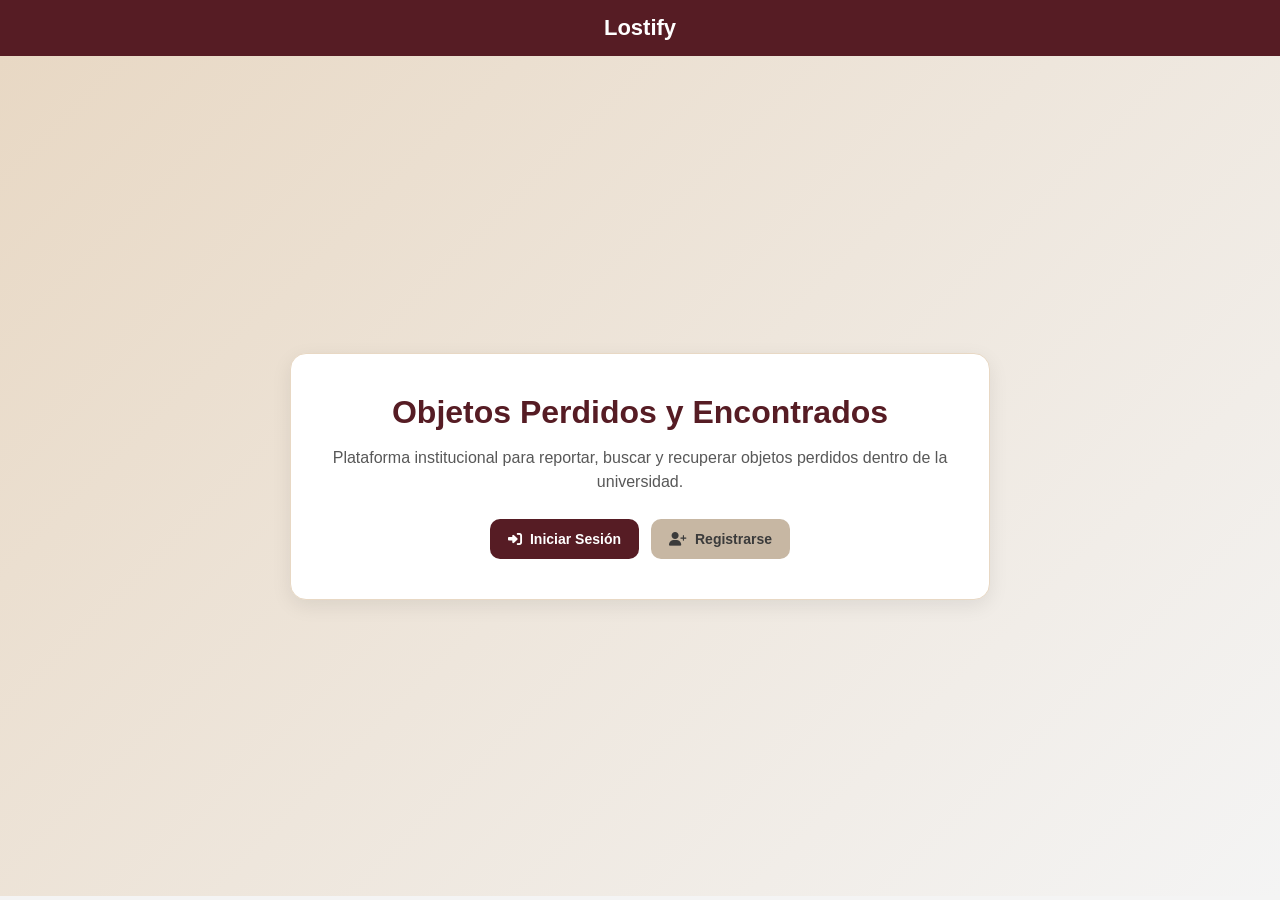
==== index.html @ 6dc7399c "Agregar frontend completo" ====
<!DOCTYPE html>
<html lang="es">
<head>
    <meta charset="UTF-8">
    <meta name="viewport" content="width=device-width, initial-scale=1.0">
    <title>Lostify</title>

    <link rel="stylesheet" href="assets/css/main.css">
    <link rel="stylesheet" href="https://cdnjs.cloudflare.com/ajax/libs/font-awesome/6.5.1/css/all.min.css">
</head>
<body>

    <header class="main-header">
         <div class="user-info"></div>
        <div class="logo">Lostify</div>
        <div class="user-info"></div>
    </header>

    <main class="hero">

        <div class="hero-content">

            <h1>Objetos Perdidos y Encontrados</h1>

            <p>
                Plataforma institucional para reportar,
                buscar y recuperar objetos perdidos
                dentro de la universidad.
            </p>

            <div class="hero-buttons">

                <a href="pages/login.html" class="btn-guardar">
                    <i class="fa-solid fa-right-to-bracket"></i>
                    Iniciar Sesión
                </a>

                <a href="pages/register.html" class="btn-cancelar">
                    <i class="fa-solid fa-user-plus"></i>
                    Registrarse
                </a>

            </div>

        </div>

    </main>

</body>
</html>
---- assets/css/main.css ----
:root {
    --wine: #561c24;
    --brown-red: #6d2932;
    --beige: #c7b7a3;
    --cream: #e8d8c4;
    --white: #ffffff;
    --text: #3b3b3b;
    --gray-light: #f4f4f4;
}

/* =========================
   RESET
========================= */
* {
    margin: 0;
    padding: 0;
    box-sizing: border-box;
    font-family: Arial, Helvetica, sans-serif;
}

body {
    background: var(--gray-light);
    color: var(--text);
}

/* =========================
   HEADER
========================= */
.main-header {
    background: var(--wine);
    color: var(--white);
    padding: 15px 25px;
    display: flex;
    align-items: center;
    justify-content: space-between;
    position: sticky;
    top: 0;
    z-index: 1000;
}

.logo {
    font-size: 22px;
    font-weight: bold;
}

/* =========================
   HERO
========================= */
.hero {
    height: calc(100vh - 60px);
    display: flex;
    align-items: center;
    justify-content: center;
    padding: 20px;
    background: linear-gradient(
        135deg,
        var(--cream),
        var(--gray-light)
    );
}

.hero-content {
    max-width: 700px;
    text-align: center;
    background: var(--white);
    padding: 40px 30px;
    border-radius: 16px;
    border: 1px solid var(--cream);
    box-shadow: 0 6px 20px rgba(0,0,0,0.08);
    animation: fadeIn 0.6s ease-in-out;
}

.hero-content h1 {
    font-size: 32px;
    color: var(--wine);
    margin-bottom: 15px;
}

.hero-content p {
    font-size: 16px;
    line-height: 1.5;
    color: var(--text);
    opacity: 0.85;
    margin-bottom: 25px;
}

/* =========================
   BOTONES HERO
========================= */
.hero-buttons {
    display: flex;
    gap: 12px;
    justify-content: center;
    flex-wrap: wrap;
}

/* Reutilizando estilos que ya tienes */
.btn-guardar,
.btn-cancelar {
    display: inline-flex;
    align-items: center;
    gap: 8px;
    padding: 12px 18px;
    border-radius: 10px;
    text-decoration: none;
    font-weight: bold;
    transition: 0.3s;
    font-size: 14px;
}

/* Botón principal */
.btn-guardar {
    background: var(--wine);
    color: var(--white);
    border: none;
}

.btn-guardar:hover {
    background: var(--brown-red);
    transform: translateY(-2px);
}

/* Botón secundario */
.btn-cancelar {
    background: var(--beige);
    color: var(--text);
}

.btn-cancelar:hover {
    background: var(--cream);
    transform: translateY(-2px);
}

/* =========================
   ANIMACIÓN
========================= */
@keyframes fadeIn {
    from {
        opacity: 0;
        transform: translateY(20px);
    }
    to {
        opacity: 1;
        transform: translateY(0);
    }
}

/* =========================
   RESPONSIVE
========================= */
@media (max-width: 768px) {
    .hero-content {
        padding: 30px 20px;
    }

    .hero-content h1 {
        font-size: 24px;
    }

    .hero-buttons {
        flex-direction: column;
    }
}
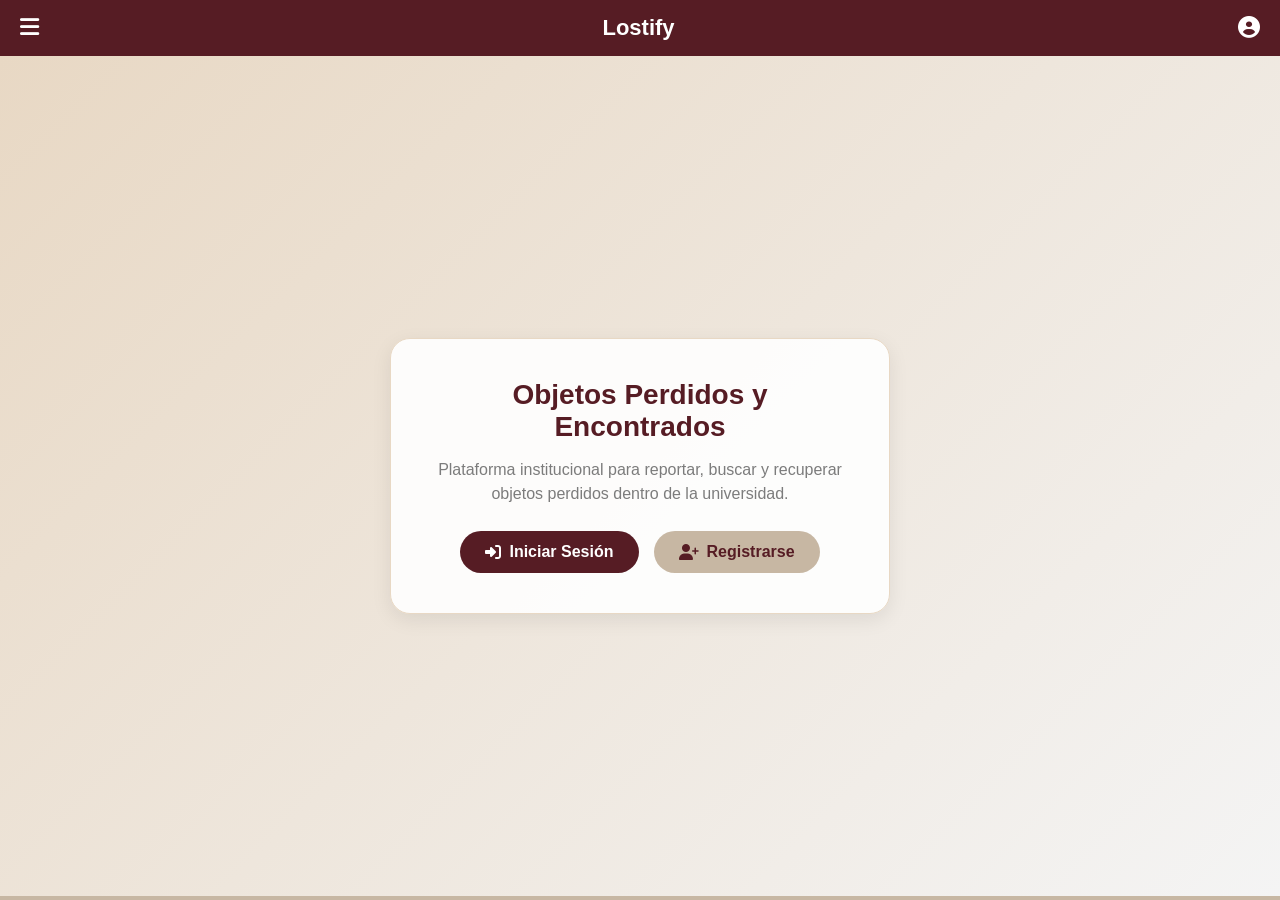
==== commit b8c39517: "menu agredado a index.html" ====
--- a/index.html
+++ b/index.html
@@ -4,24 +4,45 @@
     <meta charset="UTF-8">
     <meta name="viewport" content="width=device-width, initial-scale=1.0">
     <title>Lostify</title>
-
     <link rel="stylesheet" href="assets/css/main.css">
     <link rel="stylesheet" href="https://cdnjs.cloudflare.com/ajax/libs/font-awesome/6.5.1/css/all.min.css">
 </head>
 <body>
 
+    <!-- HEADER -->
     <header class="main-header">
-         <div class="user-info"></div>
+        <div class="menu-btn" onclick="toggleMenu()">
+            <i class="fa-solid fa-bars"></i>
+        </div>
         <div class="logo">Lostify</div>
-        <div class="user-info"></div>
+        <div class="user-info">
+            <i class="fa-solid fa-circle-user"></i>
+        </div>
     </header>
 
+    <!-- SIDEBAR -->
+    <div class="sidebar" id="sidebar">
+        <div class="sidebar-header">Menú</div>
+        <ul class="sidebar-menu">
+            <li><a href="dashboard.html"><i class="fa-solid fa-home"></i> Pagina Principal</a></li>
+            <li><a href="pages/login.html"><i class="fa-solid fa-right-to-bracket"></i> Iniciar Sesión</a></li>
+            <li><a href="pages/register.html"><i class="fa-solid fa-user-plus"></i> Registrarse</a></li>
+            <li><a href="perfil.html"><i class="fa-solid fa-user-pen"></i> Mi Perfil</a></li>
+            <li><a href="filtrar.html"><i class="fa fa-search"></i>Buscar Objetos</a></li>
+            <li><a href="mis-reportes.html"><i class="fa-solid fa-clipboard-list"></i> Mis Reportes</a></li>
+            <li><a href="../assets/documentos/Manual_de_Usuario.pdf" download="Manual_de_Usuario.pdf"><i class="fa-solid fa-file-pdf"></i> Manual de Usuario</a></li>
+            <li><a href="../assets/documentos/MANUAL_Tecnico.pdf" download="MANUAL_Tecnico.pdf"><i class="fa-solid fa-file-pdf"></i> Manual de Tecnico</a></li>
+            <li>
+        </ul>
+    </div>
+
+    <!-- OVERLAY -->
+    <div class="overlay" id="overlay" onclick="toggleMenu()"></div>
+
+    <!-- HERO SECTION -->
     <main class="hero">
-
         <div class="hero-content">
-
             <h1>Objetos Perdidos y Encontrados</h1>
-
             <p>
                 Plataforma institucional para reportar,
                 buscar y recuperar objetos perdidos
@@ -29,22 +50,24 @@
             </p>
 
             <div class="hero-buttons">
-
-                <a href="pages/login.html" class="btn-guardar">
+                <a href="pages/login.html" class="btn-primary">
                     <i class="fa-solid fa-right-to-bracket"></i>
                     Iniciar Sesión
                 </a>
 
-                <a href="pages/register.html" class="btn-cancelar">
+                <a href="pages/register.html" class="btn-secondary">
                     <i class="fa-solid fa-user-plus"></i>
                     Registrarse
                 </a>
-
             </div>
-
         </div>
-
     </main>
 
+    <script>
+        function toggleMenu() {
+            document.getElementById("sidebar").classList.toggle("active");
+            document.getElementById("overlay").classList.toggle("active");
+        }
+    </script>
 </body>
 </html>
--- a/assets/css/main.css
+++ b/assets/css/main.css
@@ -160,4 +160,175 @@
     .hero-buttons {
         flex-direction: column;
     }
+}
+:root {
+    --wine: #561c24;
+    --brown-red: #6d2932;
+    --beige: #c7b7a3;
+    --cream: #e8d8c4;
+}
+
+/* RESET */
+* {
+    margin: 0;
+    padding: 0;
+    box-sizing: border-box;
+}
+
+body {
+    font-family: Arial, sans-serif;
+    background: var(--beige);
+}
+
+/* HEADER */
+.main-header {
+    background: var(--wine);
+    color: white;
+    padding: 15px 20px;
+    display: flex;
+    justify-content: space-between;
+    align-items: center;
+    position: sticky;
+    top: 0;
+    z-index: 1000;
+}
+
+.logo {
+    font-size: 22px;
+    font-weight: bold;
+}
+
+.menu-btn, .user-info {
+    font-size: 22px;
+    cursor: pointer;
+}
+
+/* SIDEBAR */
+.sidebar {
+    position: fixed;
+    top: 0;
+    left: -260px;
+    width: 260px;
+    height: 100%;
+    background: var(--wine);
+    color: white;
+    padding: 20px;
+    transition: 0.3s;
+    z-index: 2000;
+}
+
+.sidebar.active {
+    left: 0;
+}
+
+.sidebar-header {
+    font-size: 18px;
+    font-weight: bold;
+    margin-bottom: 20px;
+    color: var(--cream);
+}
+
+.sidebar-menu {
+    list-style: none;
+}
+
+.sidebar-menu li {
+    margin: 15px 0;
+}
+
+.sidebar-menu a {
+    display: flex;
+    align-items: center;
+    gap: 10px;
+    color: white;
+    text-decoration: none;
+    font-size: 16px;
+}
+
+.sidebar-menu a:hover {
+    color: var(--beige);
+}
+
+/* OVERLAY */
+.overlay {
+    position: fixed;
+    inset: 0;
+    background: rgba(0,0,0,0.5);
+    opacity: 0;
+    visibility: hidden;
+    transition: 0.3s;
+    z-index: 1500;
+}
+
+.overlay.active {
+    opacity: 1;
+    visibility: visible;
+}
+
+/* HERO */
+.hero {
+    display: flex;
+    justify-content: center;
+    align-items: center;
+    min-height: 90vh;
+    padding: 20px;
+    text-align: center;
+}
+
+.hero-content {
+    background: rgba(255,255,255,0.9);
+    padding: 40px;
+    border-radius: 20px;
+    max-width: 500px;
+}
+
+.hero-content h1 {
+    color: var(--wine);
+    font-size: 28px;
+    margin-bottom: 15px;
+}
+
+.hero-content p {
+    color: #666;
+    font-size: 16px;
+    margin-bottom: 25px;
+    line-height: 1.5;
+}
+
+/* BUTTONS */
+.hero-buttons {
+    display: flex;
+    gap: 15px;
+    justify-content: center;
+}
+
+.btn-primary, .btn-secondary {
+    padding: 12px 25px;
+    border-radius: 25px;
+    text-decoration: none;
+    font-weight: bold;
+    display: inline-flex;
+    align-items: center;
+    gap: 8px;
+}
+
+.btn-primary {
+    background: var(--wine);
+    color: white;
+}
+
+.btn-secondary {
+    background: var(--beige);
+    color: var(--wine);
+}
+
+.btn-primary:hover, .btn-secondary:hover {
+    transform: translateY(-2px);
+}
+
+/* RESPONSIVE */
+@media (max-width: 500px) {
+    .hero-buttons {
+        flex-direction: column;
+    }
 }
